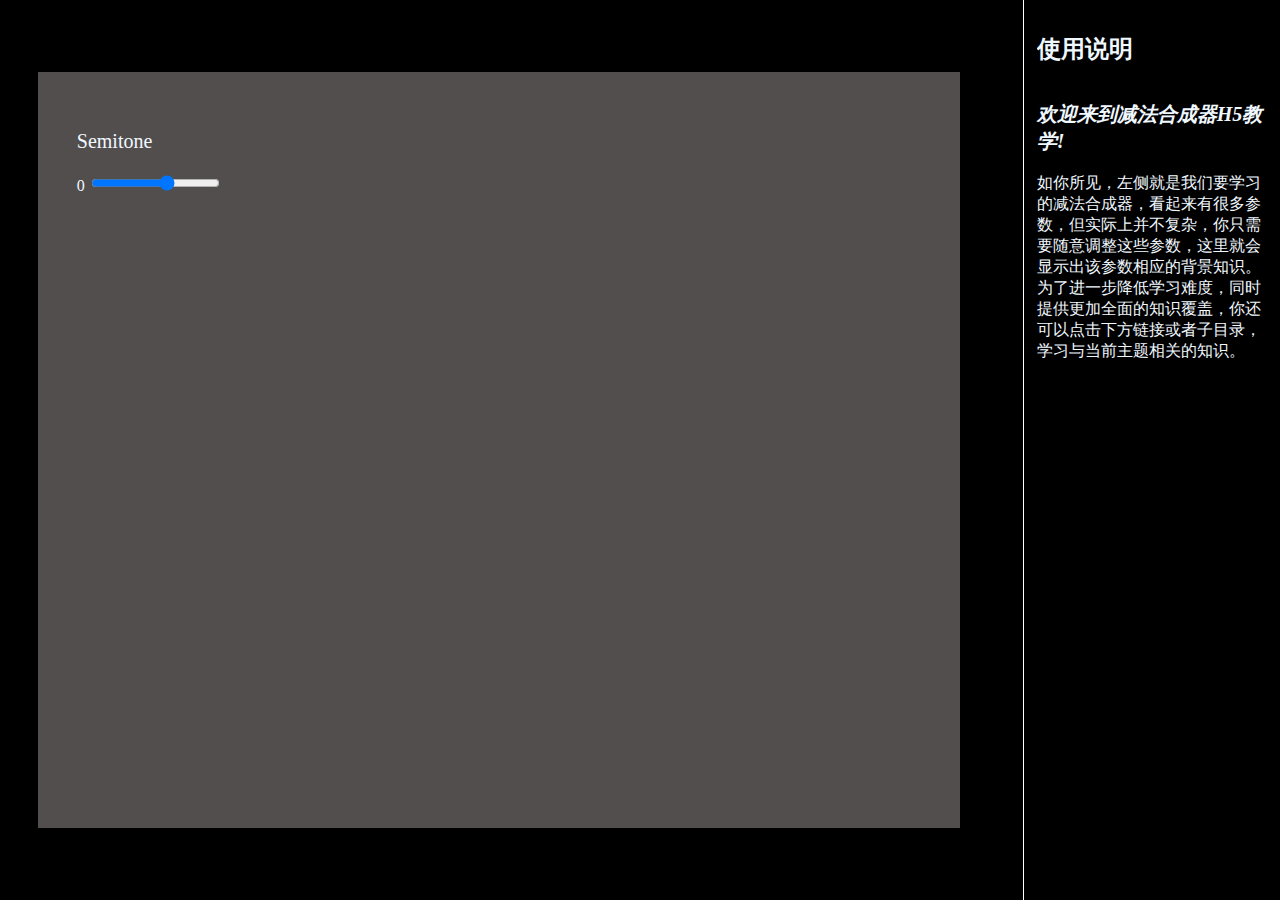
==== index.html @ 80b57120 "Add files via upload" ====
<!doctype html>
<html>
<head>
<meta charset="utf-8">
<title>减法合成器实用教程</title>
	<link rel="stylesheet" href="css/index.css">
</head>

<body>	

<iframe src="tips/tips_main.html" id="tips"></iframe>	

<div class="synthesizer">
	<div class="fader">
		<p class="paraName">Semitone</p>
		<span id="valBox">0</span>
		<input type="range" min="5" max="10" step="1" onchange="redirect('tips/tips_semitone.html')" oninput="showVal(this.value)"><!--use '' to enter a string parameter; The difference is that the oninput event occurs immediately after the value of an element has changed, while onchange occurs when the element loses focus, after the content has been changed.-->																			
	</div>
</div>
	<script>  //fader's function
		function showVal(newVal){   //change the displayed number
			document.getElementById("valBox").innerHTML=newVal;
		}
		function redirect(e){    //change the src of iframe Tips
			document.getElementById("tips").setAttribute("src",e);
		}
	</script>
</body>
</html>
---- css/index.css ----
body {
	background-color:#000000;
	margin: 5%;
	color: aliceblue;
}

#tips {								/*Tips natigator*/
	display: block;
	position: absolute;
	right: 0;
	top: 0;
	width: 20%;
	height: 100vh;
	border: 0px;
	border-left: 1px solid #FFFFFF;
}

.paraName {  						 /*parameter of the synthesizer*/
	font-weight: 400;
	font-size: 20px;
}


.fader {					/*fader of the synthesizer*/
	border: 3px single #fff;
	width: 80%;
}

.synthesizer {
	width: 66%;
	left: 3%;
	top: 8%;
	right: 25%;
	bottom: 8%;
	padding: 3%;
	background-color: #524E4E;
	position: absolute;
	
}
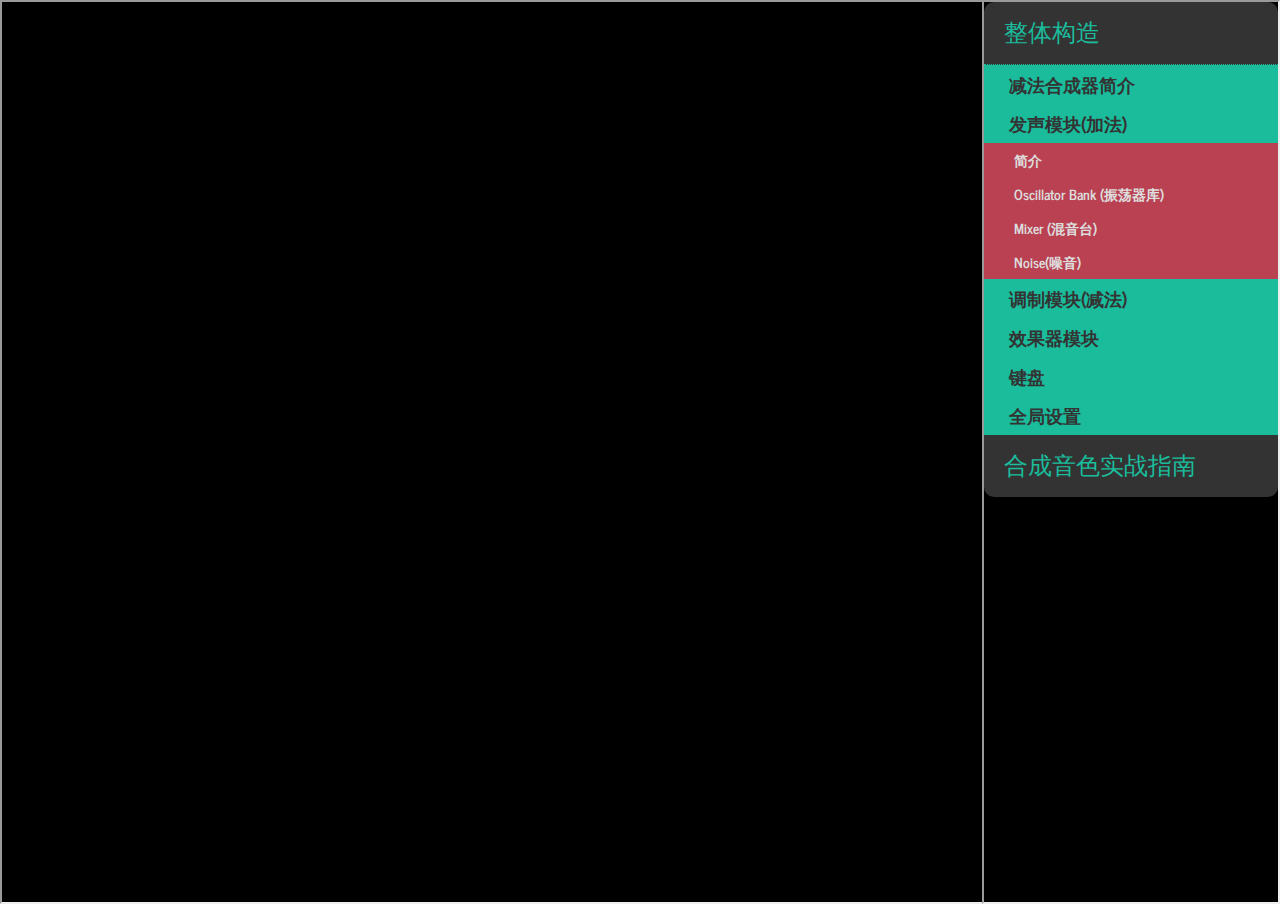
==== commit a7c493f6: "Add files via upload" ====
--- a/index.html
+++ b/index.html
@@ -2,28 +2,31 @@
 <html>
 <head>
 <meta charset="utf-8">
-<title>减法合成器实用教程</title>
-	<link rel="stylesheet" href="css/index.css">
+<title>减法合成器基础教学</title>
+<style>
+	body{
+		background-color: #000000;
+	}
+	#synth{
+		width: 77%;
+		left: 0;
+		position: absolute;
+		top: 0;
+		height: 100%;
+	}
+	#tips{
+		width: 23%;
+		right: 0;
+		top: 0;
+		position: absolute;
+		height: 100%;
+		background-color: #000000;	
+	}
+</style>
 </head>
 
-<body>	
-
-<iframe src="tips/tips_main.html" id="tips"></iframe>	
-
-<div class="synthesizer">
-	<div class="fader">
-		<p class="paraName">Semitone</p>
-		<span id="valBox">0</span>
-		<input type="range" min="5" max="10" step="1" onchange="redirect('tips/tips_semitone.html')" oninput="showVal(this.value)"><!--use '' to enter a string parameter; The difference is that the oninput event occurs immediately after the value of an element has changed, while onchange occurs when the element loses focus, after the content has been changed.-->																			
-	</div>
-</div>
-	<script>  //fader's function
-		function showVal(newVal){   //change the displayed number
-			document.getElementById("valBox").innerHTML=newVal;
-		}
-		function redirect(e){    //change the src of iframe Tips
-			document.getElementById("tips").setAttribute("src",e);
-		}
-	</script>
+<body>
+	<iframe id="synth" src="http://nicroto.github.io/viktor/"></iframe>
+	<iframe id="tips" src="tips.html" scrolling="no"></iframe>
 </body>
 </html>
